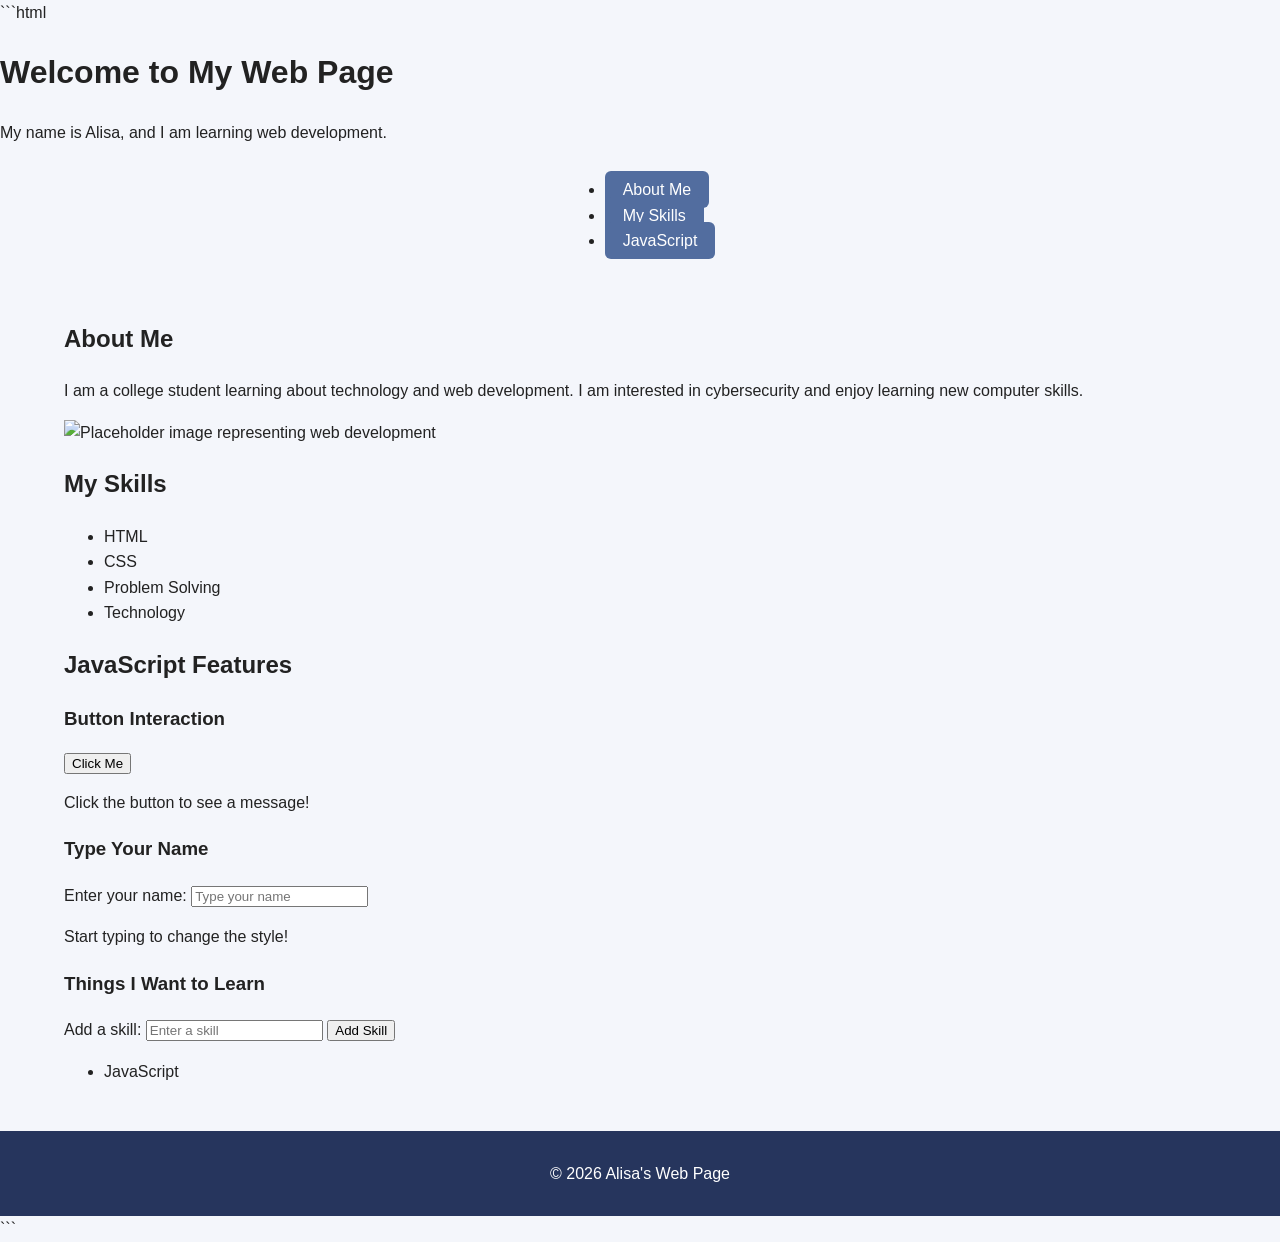
==== index.html @ c06f649b "Fix HTML formatting and add script tag" ====
```html
<!DOCTYPE html>
<html lang="en">
<head>
    <meta charset="UTF-8">
    <meta name="viewport" content="width=device-width, initial-scale=1.0">
    <title>Alisa's Web Page</title>
    <link rel="stylesheet" href="styles.css">
</head>

<body>

    <header>
        <h1>Welcome to My Web Page</h1>
        <p>My name is Alisa, and I am learning web development.</p>
    </header>

    <nav>
        <ul>
            <li><a href="#about">About Me</a></li>
            <li><a href="#skills">My Skills</a></li>
            <li><a href="#javascript">JavaScript</a></li>
        </ul>
    </nav>

    <main>

        <!-- About Me Section -->
        <section id="about">
            <h2>About Me</h2>

            <p>
                I am a college student learning about technology and web development.
                I am interested in cybersecurity and enjoy learning new computer skills.
            </p>

            <img src="https://via.placeholder.com/300"
                 alt="Placeholder image representing web development">

        </section>


        <!-- Skills Section -->
        <section id="skills">
            <h2>My Skills</h2>

            <ul>
                <li>HTML</li>
                <li>CSS</li>
                <li>Problem Solving</li>
                <li>Technology</li>
            </ul>
        </section>


        <!-- JavaScript Section -->
        <section id="javascript">
            <h2>JavaScript Features</h2>

            <!-- Requirement 1: Button changes content -->
            <h3>Button Interaction</h3>

            <button id="messageButton" type="button">
                Click Me
            </button>

            <p id="message">
                Click the button to see a message!
            </p>


            <!-- Requirement 2: Style changes on input -->
            <h3>Type Your Name</h3>

            <label for="nameInput">
                Enter your name:
            </label>

            <input
                type="text"
                id="nameInput"
                placeholder="Type your name"
            >

            <p id="nameMessage">
                Start typing to change the style!
            </p>


            <!-- Requirement 3: Dynamic List -->
            <h3>Things I Want to Learn</h3>

            <label for="itemInput">
                Add a skill:
            </label>

            <input
                type="text"
                id="itemInput"
                placeholder="Enter a skill"
            >

            <button id="addItemButton" type="button">
                Add Skill
            </button>

            <ul id="learningList">
                <li>JavaScript</li>
            </ul>

        </section>

    </main>


    <footer>
        <p>&copy; 2026 Alisa's Web Page</p>
    </footer>


    <!-- JavaScript file -->
    <script src="script.js"></script>

<script src="script.js"></script>
</body>
</html>
```
---- styles.css ----
/* =========================
   GENERAL PAGE SETTINGS
========================= */

* {
    box-sizing: border-box;
}

html {
    scroll-behavior: smooth;
}

body {
    margin: 0;
    font-family: Arial, Helvetica, sans-serif;
    background-color: #f4f6fb;
    color: #222;
    line-height: 1.6;

    /* Helps prevent horizontal scrolling */
    overflow-x: hidden;
}


/* =========================
   HEADER
========================= */

#top {
    background-color: #26355d;
    color: white;
    text-align: center;
    padding: 30px 20px;
}

#top h1 {
    margin: 0;
    font-size: 2.3rem;
}

#top p {
    margin: 10px 0 20px;
}


/* =========================
   NAVIGATION - FLEXBOX
========================= */

nav {
    display: flex;
    justify-content: center;
    gap: 20px;
    flex-wrap: wrap;
}

nav a {
    color: white;
    background-color: #526d9f;
    text-decoration: none;
    padding: 10px 18px;
    border-radius: 6px;
}

nav a:hover {
    background-color: white;
    color: #26355d;
}


/* =========================
   MAIN
========================= */

main {
    width: 90%;
    max-width: 1200px;
    margin: 0 auto;
    padding: 30px 0;
}


/* =========================
   ABOUT SECTION
========================= */

.intro {
    background-color: white;
    border: 2px solid #526d9f;
    border-radius: 8px;
    padding: 25px;
    margin-bottom: 30px;
}

.intro h2 {
    color: #26355d;
}


/* =========================
   GRID SECTION
========================= */

.content-grid {
    display: grid;

    /* 3 columns on desktop */
    grid-template-columns: repeat(3, 1fr);

    gap: 20px;
    margin-bottom: 30px;
}


/* =========================
   CARDS
========================= */

.card {
    background-color: white;
    border: 2px solid #526d9f;
    border-radius: 8px;
    padding: 20px;

    /* Prevents content from overflowing */
    min-width: 0;
}

.card h2 {
    color: #26355d;
}

.card h3 {
    color: #526d9f;
}

.card ul,
.card ol {
    padding-left: 25px;
}


/* =========================
   LEARNING SECTION
========================= */

.learning-section {
    display: flex;
    gap: 20px;
    align-items: stretch;
}

.learning-text {
    flex: 2;
    background-color: white;
    border: 2px solid #526d9f;
    border-radius: 8px;
    padding: 25px;
    min-width: 0;
}

.learning-text h2 {
    color: #26355d;
}

.side-box {
    flex: 1;
    background-color: #e3e9f5;
    border: 2px solid #26355d;
    border-radius: 8px;
    padding: 25px;
    min-width: 0;
}

.side-box h2 {
    color: #26355d;
}


/* =========================
   IMAGES
========================= */

/*
This prevents images from becoming
wider than their container.
*/

img {
    max-width: 100%;
    height: auto;
}


/* =========================
   FOOTER
========================= */

footer {
    background-color: #26355d;
    color: white;
    text-align: center;
    padding: 25px 15px;
}

footer p {
    margin: 5px;
}

footer a {
    color: white;
}


/* =================================
   TABLET
   768px will use this layout
================================= */

@media (max-width: 900px) {

    .content-grid {
        /* Changes desktop 3 columns
           to tablet 2 columns */
        grid-template-columns: repeat(2, 1fr);
    }

    .learning-section {
        flex-direction: column;
    }

    #top h1 {
        font-size: 2rem;
    }
}


/* =================================
   MOBILE
   320px will use this layout
================================= */

@media (max-width: 600px) {

    main {
        width: 100%;
        padding: 15px;
    }

    #top {
        padding: 25px 15px;
    }

    #top h1 {
        font-size: 1.7rem;
    }


    /* Navigation becomes vertical */
    nav {
        flex-direction: column;
        gap: 10px;
    }

    nav a {
        display: block;
        width: 100%;
    }


    /* Grid becomes one column */
    .content-grid {
        grid-template-columns: 1fr;
    }


    /* Flexbox section becomes vertical */
    .learning-section {
        flex-direction: column;
    }

    .intro,
    .card,
    .learning-text,
    .side-box {
        padding: 15px;
    }
}
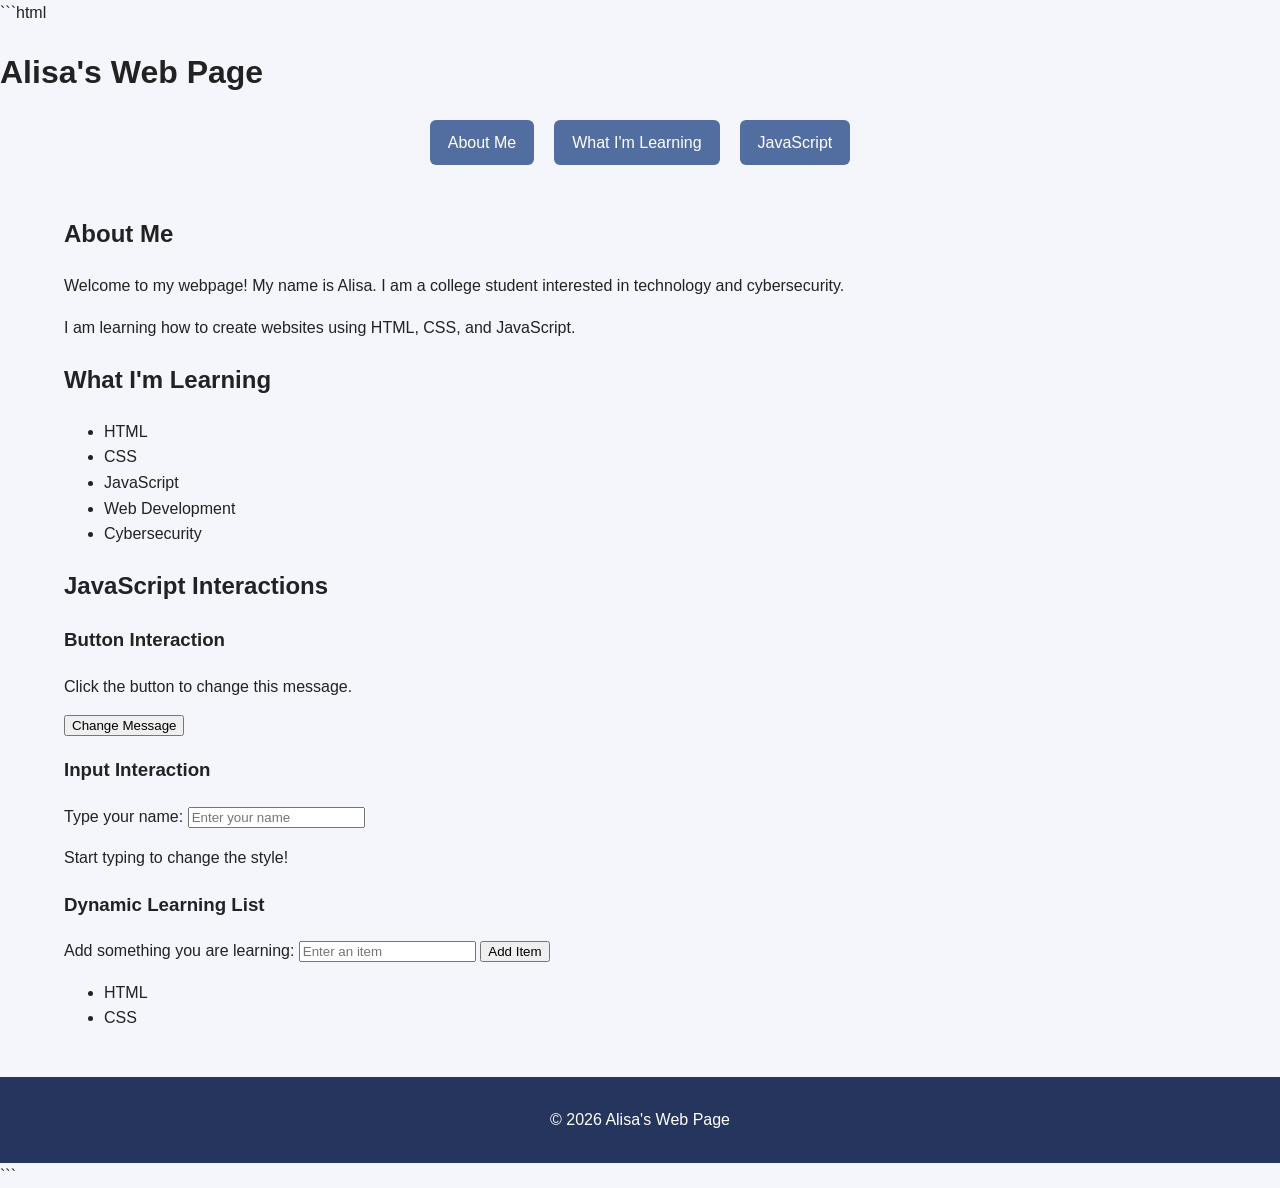
==== commit db4454d8: "Revise index.html structure and content Updated the HTML structure and content for Alisa's web page," ====
--- a/index.html
+++ b/index.html
@@ -1,112 +1,130 @@
 ```html
 <!DOCTYPE html>
 <html lang="en">
+
 <head>
     <meta charset="UTF-8">
     <meta name="viewport" content="width=device-width, initial-scale=1.0">
+
     <title>Alisa's Web Page</title>
+
     <link rel="stylesheet" href="styles.css">
 </head>
 
 <body>
 
     <header>
-        <h1>Welcome to My Web Page</h1>
-        <p>My name is Alisa, and I am learning web development.</p>
+        <h1>Alisa's Web Page</h1>
+
+        <nav>
+            <a href="#about">About Me</a>
+            <a href="#learning">What I'm Learning</a>
+            <a href="#javascript">JavaScript</a>
+        </nav>
     </header>
 
-    <nav>
-        <ul>
-            <li><a href="#about">About Me</a></li>
-            <li><a href="#skills">My Skills</a></li>
-            <li><a href="#javascript">JavaScript</a></li>
-        </ul>
-    </nav>
 
     <main>
 
-        <!-- About Me Section -->
+        <!-- ABOUT SECTION -->
         <section id="about">
             <h2>About Me</h2>
 
             <p>
-                I am a college student learning about technology and web development.
-                I am interested in cybersecurity and enjoy learning new computer skills.
+                Welcome to my webpage! My name is Alisa. I am a college
+                student interested in technology and cybersecurity.
             </p>
 
-            <img src="https://via.placeholder.com/300"
-                 alt="Placeholder image representing web development">
-
+            <p>
+                I am learning how to create websites using HTML, CSS,
+                and JavaScript.
+            </p>
         </section>
 
 
-        <!-- Skills Section -->
-        <section id="skills">
-            <h2>My Skills</h2>
+        <!-- LEARNING SECTION -->
+        <section id="learning">
+            <h2>What I'm Learning</h2>
 
             <ul>
                 <li>HTML</li>
                 <li>CSS</li>
-                <li>Problem Solving</li>
-                <li>Technology</li>
+                <li>JavaScript</li>
+                <li>Web Development</li>
+                <li>Cybersecurity</li>
             </ul>
         </section>
 
 
-        <!-- JavaScript Section -->
+        <!-- JAVASCRIPT SECTION -->
         <section id="javascript">
-            <h2>JavaScript Features</h2>
 
-            <!-- Requirement 1: Button changes content -->
-            <h3>Button Interaction</h3>
-
-            <button id="messageButton" type="button">
-                Click Me
-            </button>
-
-            <p id="message">
-                Click the button to see a message!
-            </p>
+            <h2>JavaScript Interactions</h2>
 
 
-            <!-- Requirement 2: Style changes on input -->
-            <h3>Type Your Name</h3>
+            <!-- 1. BUTTON CHANGES CONTENT -->
+            <div class="interactive-box">
 
-            <label for="nameInput">
-                Enter your name:
-            </label>
+                <h3>Button Interaction</h3>
 
-            <input
-                type="text"
-                id="nameInput"
-                placeholder="Type your name"
-            >
+                <p id="message">
+                    Click the button to change this message.
+                </p>
 
-            <p id="nameMessage">
-                Start typing to change the style!
-            </p>
+                <button id="messageButton" type="button">
+                    Change Message
+                </button>
+
+            </div>
 
 
-            <!-- Requirement 3: Dynamic List -->
-            <h3>Things I Want to Learn</h3>
+            <!-- 2. STYLE CHANGES ON INPUT -->
+            <div class="interactive-box">
 
-            <label for="itemInput">
-                Add a skill:
-            </label>
+                <h3>Input Interaction</h3>
 
-            <input
-                type="text"
-                id="itemInput"
-                placeholder="Enter a skill"
-            >
+                <label for="nameInput">
+                    Type your name:
+                </label>
 
-            <button id="addItemButton" type="button">
-                Add Skill
-            </button>
+                <input
+                    type="text"
+                    id="nameInput"
+                    placeholder="Enter your name"
+                >
 
-            <ul id="learningList">
-                <li>JavaScript</li>
-            </ul>
+                <p id="nameMessage">
+                    Start typing to change the style!
+                </p>
+
+            </div>
+
+
+            <!-- 3. DYNAMIC LIST -->
+            <div class="interactive-box">
+
+                <h3>Dynamic Learning List</h3>
+
+                <label for="itemInput">
+                    Add something you are learning:
+                </label>
+
+                <input
+                    type="text"
+                    id="itemInput"
+                    placeholder="Enter an item"
+                >
+
+                <button id="addItemButton" type="button">
+                    Add Item
+                </button>
+
+                <ul id="learningList">
+                    <li>HTML</li>
+                    <li>CSS</li>
+                </ul>
+
+            </div>
 
         </section>
 
@@ -118,10 +136,10 @@
     </footer>
 
 
-    <!-- JavaScript file -->
+    <!-- JavaScript file - ONLY INCLUDE IT ONCE -->
     <script src="script.js"></script>
 
-<script src="script.js"></script>
 </body>
+
 </html>
 ```
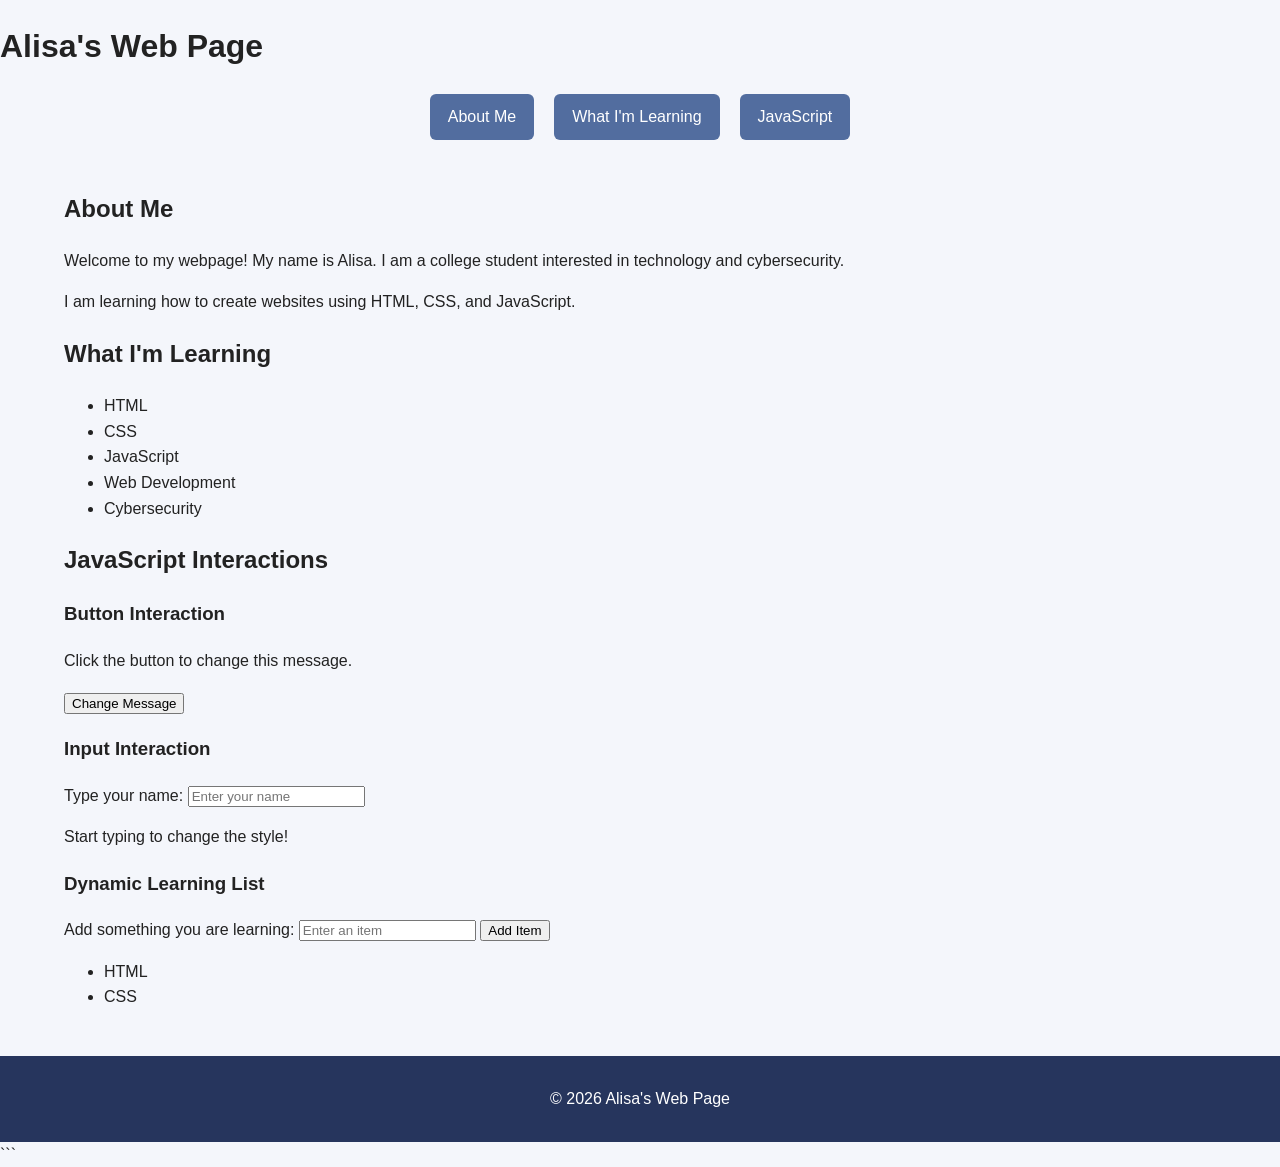
==== commit 3c9a293e: "Fix HTML formatting and restore content" ====
--- a/index.html
+++ b/index.html
@@ -1,4 +1,4 @@
-```html
+
 <!DOCTYPE html>
 <html lang="en">
 
@@ -26,7 +26,7 @@
 
     <main>
 
-        <!-- ABOUT SECTION -->
+        <!-- About Me -->
         <section id="about">
             <h2>About Me</h2>
 
@@ -42,7 +42,7 @@
         </section>
 
 
-        <!-- LEARNING SECTION -->
+        <!-- What I'm Learning -->
         <section id="learning">
             <h2>What I'm Learning</h2>
 
@@ -56,13 +56,12 @@
         </section>
 
 
-        <!-- JAVASCRIPT SECTION -->
+        <!-- JavaScript Interactions -->
         <section id="javascript">
-
             <h2>JavaScript Interactions</h2>
 
 
-            <!-- 1. BUTTON CHANGES CONTENT -->
+            <!-- Button changes content -->
             <div class="interactive-box">
 
                 <h3>Button Interaction</h3>
@@ -78,7 +77,7 @@
             </div>
 
 
-            <!-- 2. STYLE CHANGES ON INPUT -->
+            <!-- Style changes when typing -->
             <div class="interactive-box">
 
                 <h3>Input Interaction</h3>
@@ -100,7 +99,7 @@
             </div>
 
 
-            <!-- 3. DYNAMIC LIST -->
+            <!-- Dynamic list -->
             <div class="interactive-box">
 
                 <h3>Dynamic Learning List</h3>
@@ -135,9 +134,8 @@
         <p>&copy; 2026 Alisa's Web Page</p>
     </footer>
 
-
-    <!-- JavaScript file - ONLY INCLUDE IT ONCE -->
-    <script src="script.js"></script>
+<!-- JavaScript file -->
+<script src="script.js"></script>
 
 </body>
 
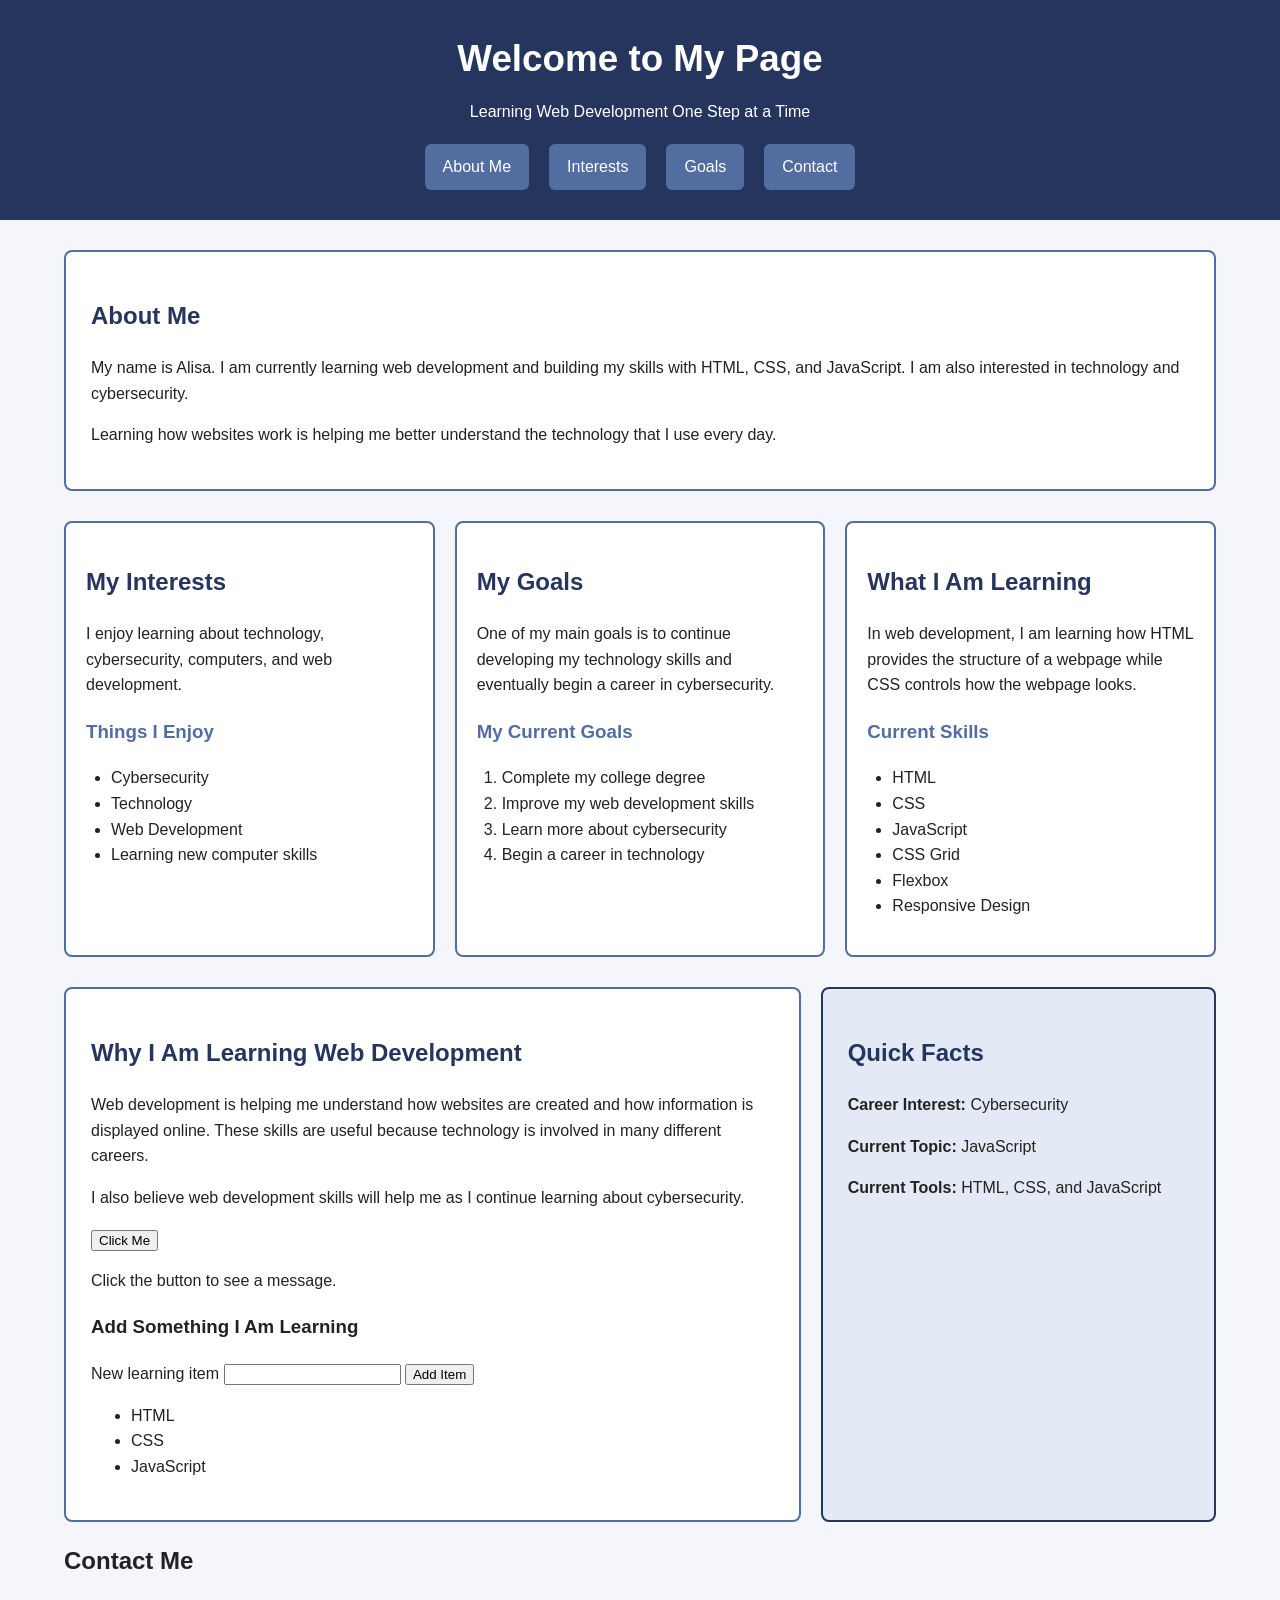
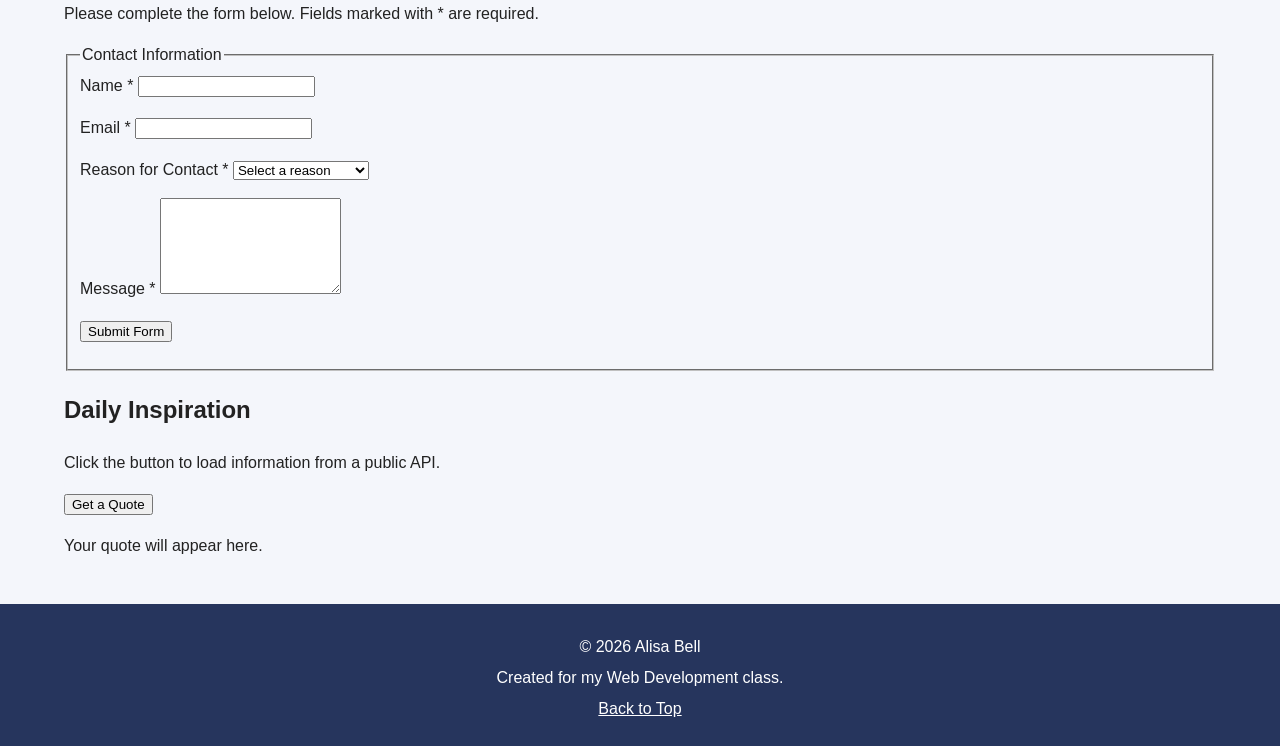
==== commit 6ddec404: "Revise index.html for homework assignment Updated the HTML structure and content for Alisa's webpage" ====
--- a/index.html
+++ b/index.html
@@ -1,4 +1,3 @@
-
 <!DOCTYPE html>
 <html lang="en">
 
@@ -6,138 +5,438 @@
     <meta charset="UTF-8">
     <meta name="viewport" content="width=device-width, initial-scale=1.0">
 
-    <title>Alisa's Web Page</title>
+    <title>Alisa's Homework 2 Page</title>
 
     <link rel="stylesheet" href="styles.css">
 </head>
 
 <body>
 
-    <header>
-        <h1>Alisa's Web Page</h1>
-
-        <nav>
+    <header id="top">
+
+        <h1>Welcome to My Page</h1>
+
+        <p>
+            Learning Web Development One Step at a Time
+        </p>
+
+        <nav aria-label="Main navigation">
+
             <a href="#about">About Me</a>
-            <a href="#learning">What I'm Learning</a>
-            <a href="#javascript">JavaScript</a>
+
+            <a href="#interests">Interests</a>
+
+            <a href="#goals">Goals</a>
+
+            <a href="#contact">Contact</a>
+
         </nav>
+
     </header>
 
 
     <main>
 
-        <!-- About Me -->
-        <section id="about">
+        <!-- ABOUT SECTION -->
+
+        <section id="about" class="intro">
+
             <h2>About Me</h2>
 
             <p>
-                Welcome to my webpage! My name is Alisa. I am a college
-                student interested in technology and cybersecurity.
+                My name is Alisa. I am currently learning web development
+                and building my skills with HTML, CSS, and JavaScript.
+                I am also interested in technology and cybersecurity.
             </p>
 
             <p>
-                I am learning how to create websites using HTML, CSS,
-                and JavaScript.
+                Learning how websites work is helping me better understand
+                the technology that I use every day.
             </p>
+
         </section>
 
 
-        <!-- What I'm Learning -->
-        <section id="learning">
-            <h2>What I'm Learning</h2>
-
-            <ul>
-                <li>HTML</li>
-                <li>CSS</li>
-                <li>JavaScript</li>
-                <li>Web Development</li>
-                <li>Cybersecurity</li>
-            </ul>
+        <!-- GRID SECTION -->
+
+        <section class="content-grid">
+
+            <article id="interests" class="card">
+
+                <h2>My Interests</h2>
+
+                <p>
+                    I enjoy learning about technology, cybersecurity,
+                    computers, and web development.
+                </p>
+
+                <h3>Things I Enjoy</h3>
+
+                <ul>
+                    <li>Cybersecurity</li>
+                    <li>Technology</li>
+                    <li>Web Development</li>
+                    <li>Learning new computer skills</li>
+                </ul>
+
+            </article>
+
+
+            <article id="goals" class="card">
+
+                <h2>My Goals</h2>
+
+                <p>
+                    One of my main goals is to continue developing my
+                    technology skills and eventually begin a career in
+                    cybersecurity.
+                </p>
+
+                <h3>My Current Goals</h3>
+
+                <ol>
+                    <li>Complete my college degree</li>
+                    <li>Improve my web development skills</li>
+                    <li>Learn more about cybersecurity</li>
+                    <li>Begin a career in technology</li>
+                </ol>
+
+            </article>
+
+
+            <article class="card">
+
+                <h2>What I Am Learning</h2>
+
+                <p>
+                    In web development, I am learning how HTML provides
+                    the structure of a webpage while CSS controls how
+                    the webpage looks.
+                </p>
+
+                <h3>Current Skills</h3>
+
+                <ul>
+                    <li>HTML</li>
+                    <li>CSS</li>
+                    <li>JavaScript</li>
+                    <li>CSS Grid</li>
+                    <li>Flexbox</li>
+                    <li>Responsive Design</li>
+                </ul>
+
+            </article>
+
         </section>
 
 
-        <!-- JavaScript Interactions -->
-        <section id="javascript">
-            <h2>JavaScript Interactions</h2>
-
-
-            <!-- Button changes content -->
-            <div class="interactive-box">
-
-                <h3>Button Interaction</h3>
+        <!-- SECOND SECTION -->
+
+        <section class="learning-section">
+
+            <div class="learning-text">
+
+                <h2>Why I Am Learning Web Development</h2>
+
+                <p>
+                    Web development is helping me understand how websites
+                    are created and how information is displayed online.
+                    These skills are useful because technology is involved
+                    in many different careers.
+                </p>
+
+                <p>
+                    I also believe web development skills will help me as
+                    I continue learning about cybersecurity.
+                </p>
+
+
+                <!-- EXISTING JAVASCRIPT BUTTON -->
+
+                <button
+                    type="button"
+                    id="messageButton">
+
+                    Click Me
+
+                </button>
 
                 <p id="message">
-                    Click the button to change this message.
-                </p>
-
-                <button id="messageButton" type="button">
-                    Change Message
-                </button>
-
-            </div>
-
-
-            <!-- Style changes when typing -->
-            <div class="interactive-box">
-
-                <h3>Input Interaction</h3>
-
-                <label for="nameInput">
-                    Type your name:
-                </label>
-
-                <input
-                    type="text"
-                    id="nameInput"
-                    placeholder="Enter your name"
-                >
-
-                <p id="nameMessage">
-                    Start typing to change the style!
-                </p>
-
-            </div>
-
-
-            <!-- Dynamic list -->
-            <div class="interactive-box">
-
-                <h3>Dynamic Learning List</h3>
+                    Click the button to see a message.
+                </p>
+
+
+                <!-- EXISTING DYNAMIC LIST -->
+
+                <h3>Add Something I Am Learning</h3>
 
                 <label for="itemInput">
-                    Add something you are learning:
+                    New learning item
                 </label>
 
                 <input
                     type="text"
                     id="itemInput"
-                    placeholder="Enter an item"
-                >
-
-                <button id="addItemButton" type="button">
+                    name="itemInput">
+
+                <button
+                    type="button"
+                    id="addItemButton">
+
                     Add Item
+
                 </button>
 
                 <ul id="learningList">
+
                     <li>HTML</li>
                     <li>CSS</li>
+                    <li>JavaScript</li>
+
                 </ul>
 
             </div>
 
+
+            <aside class="side-box">
+
+                <h2>Quick Facts</h2>
+
+                <p>
+                    <strong>Career Interest:</strong>
+                    Cybersecurity
+                </p>
+
+                <p>
+                    <strong>Current Topic:</strong>
+                    JavaScript
+                </p>
+
+                <p>
+                    <strong>Current Tools:</strong>
+                    HTML, CSS, and JavaScript
+                </p>
+
+            </aside>
+
         </section>
 
+
+        <!-- =====================================
+             CONTACT FORM
+             ===================================== -->
+
+        <section
+            id="contact"
+            class="contact-section">
+
+            <h2>Contact Me</h2>
+
+            <p>
+                Please complete the form below.
+                Fields marked with * are required.
+            </p>
+
+
+            <form
+                id="contactForm"
+                novalidate>
+
+                <fieldset>
+
+                    <legend>Contact Information</legend>
+
+
+                    <!-- FIELD 1 -->
+
+                    <div class="form-group">
+
+                        <label for="nameInput">
+                            Name *
+                        </label>
+
+                        <input
+                            type="text"
+                            id="nameInput"
+                            name="name"
+                            autocomplete="name"
+                            required
+                            aria-describedby="nameError">
+
+                        <p
+                            id="nameError"
+                            class="error-message"
+                            aria-live="polite">
+                        </p>
+
+                    </div>
+
+
+                    <!-- FIELD 2 -->
+
+                    <div class="form-group">
+
+                        <label for="emailInput">
+                            Email *
+                        </label>
+
+                        <input
+                            type="email"
+                            id="emailInput"
+                            name="email"
+                            autocomplete="email"
+                            required
+                            aria-describedby="emailError">
+
+                        <p
+                            id="emailError"
+                            class="error-message"
+                            aria-live="polite">
+                        </p>
+
+                    </div>
+
+
+                    <!-- FIELD 3 -->
+
+                    <div class="form-group">
+
+                        <label for="topicInput">
+                            Reason for Contact *
+                        </label>
+
+                        <select
+                            id="topicInput"
+                            name="topic"
+                            required
+                            aria-describedby="topicError">
+
+                            <option value="">
+                                Select a reason
+                            </option>
+
+                            <option value="school">
+                                School Project
+                            </option>
+
+                            <option value="career">
+                                Career Opportunity
+                            </option>
+
+                            <option value="question">
+                                General Question
+                            </option>
+
+                            <option value="other">
+                                Other
+                            </option>
+
+                        </select>
+
+                        <p
+                            id="topicError"
+                            class="error-message"
+                            aria-live="polite">
+                        </p>
+
+                    </div>
+
+
+                    <!-- FIELD 4 -->
+
+                    <div class="form-group">
+
+                        <label for="messageInput">
+                            Message *
+                        </label>
+
+                        <textarea
+                            id="messageInput"
+                            name="message"
+                            rows="6"
+                            required
+                            aria-describedby="messageError"></textarea>
+
+                        <p
+                            id="messageError"
+                            class="error-message"
+                            aria-live="polite">
+                        </p>
+
+                    </div>
+
+
+                    <button type="submit">
+                        Submit Form
+                    </button>
+
+
+                    <p
+                        id="formStatus"
+                        class="form-status"
+                        aria-live="polite">
+                    </p>
+
+                </fieldset>
+
+            </form>
+
+        </section>
+
+
+        <!-- =====================================
+             API BONUS
+             ===================================== -->
+
+        <section class="api-section">
+
+            <h2>Daily Inspiration</h2>
+
+            <p>
+                Click the button to load information from a
+                public API.
+            </p>
+
+            <button
+                type="button"
+                id="quoteButton">
+
+                Get a Quote
+
+            </button>
+
+            <p
+                id="quoteResult"
+                aria-live="polite">
+
+                Your quote will appear here.
+
+            </p>
+
+        </section>
+
     </main>
 
 
     <footer>
-        <p>&copy; 2026 Alisa's Web Page</p>
+
+        <p>
+            &copy; 2026 Alisa Bell
+        </p>
+
+        <p>
+            Created for my Web Development class.
+        </p>
+
+        <a href="#top">
+            Back to Top
+        </a>
+
     </footer>
 
-<!-- JavaScript file -->
-<script src="script.js"></script>
+
+    <script src="script.js"></script>
 
 </body>
 
 </html>
-```
